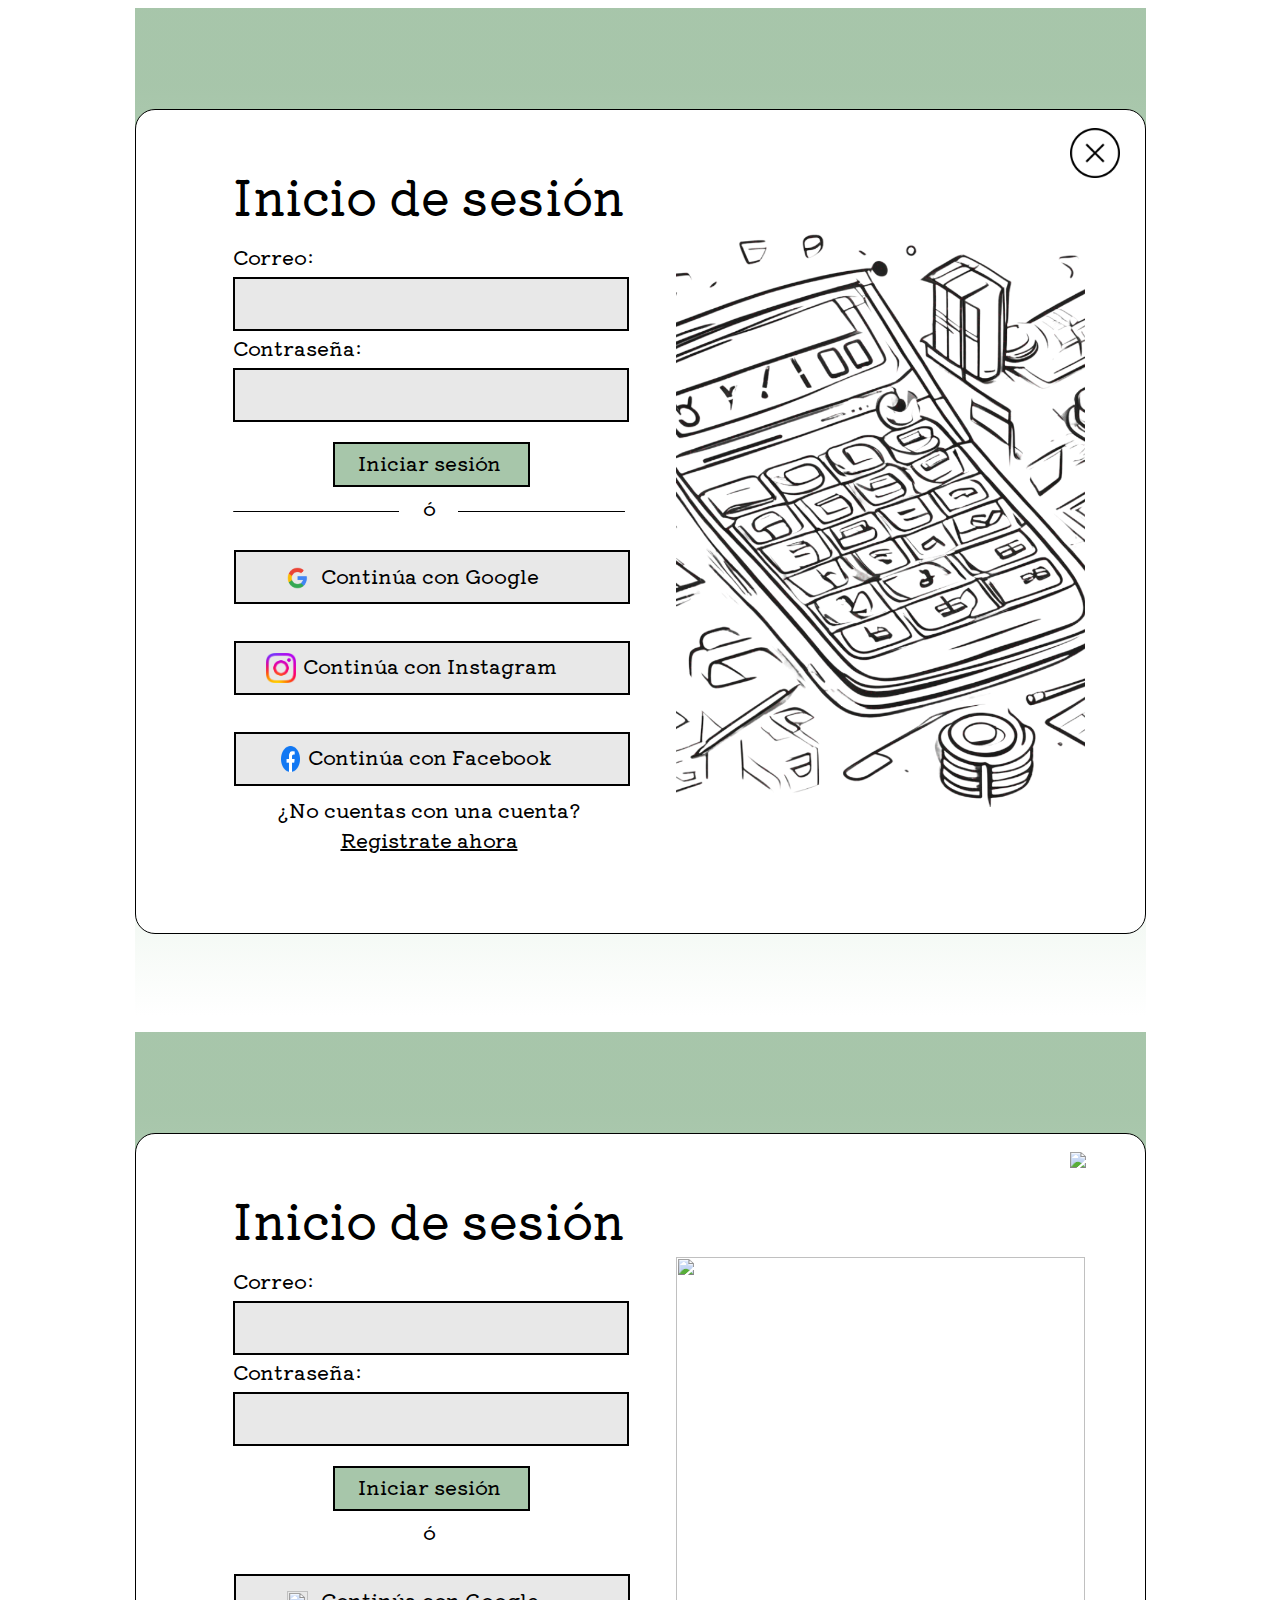
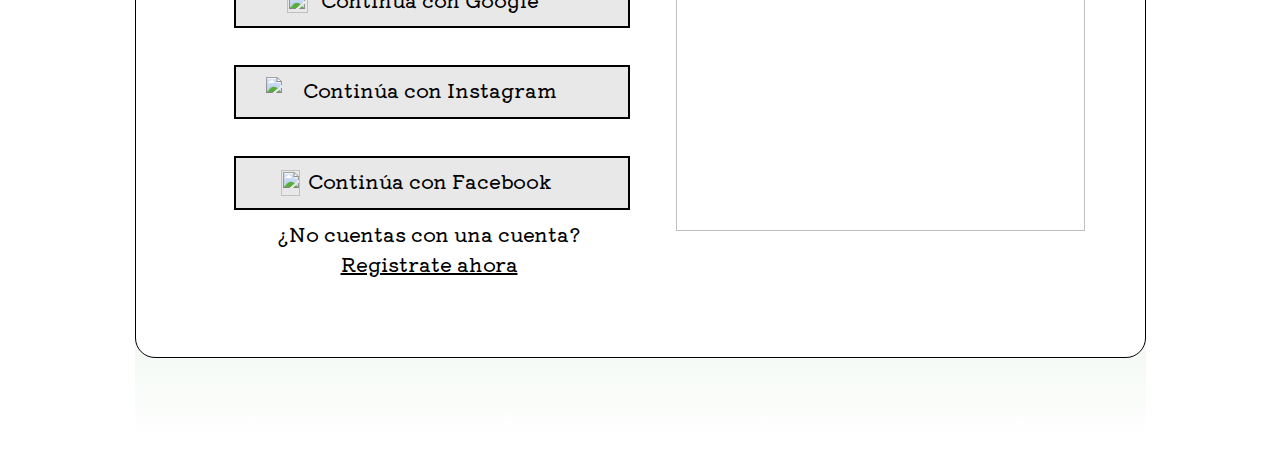
==== log_in.html @ 59058bda "Initial commit" ====
<!DOCTYPE html>
<html>
  <head>
    <link rel="icon" href="images/LesSpending_logo_circ.png">
    <link rel="stylesheet" href="globals.css" />
    <link rel="stylesheet" href="css/log_in.css" />
    <link rel="preconnect" href="https://fonts.googleapis.com">
    <link rel="preconnect" href="https://fonts.gstatic.com" crossorigin>
    <link href="https://fonts.googleapis.com/css2?family=Kiwi+Maru:wght@300;400;500&amp;display=swap" rel="stylesheet">
    <link href="https://fonts.googleapis.com/css2?family=Inter:wght@100;200;300;400;500;600;700;800;900&amp;display=swap"  data-tag="font">
  </head>
  <body>
    <div class="sign-in">
      <div class="overlap-wrapper">
        <div class="overlap">
          <div class="text-wrapper">Correo:</div>
          <div class="rectangle"></div>
          <div class="div">Contraseña:</div>
          <p class="p">¿No cuentas con una cuenta?</p>
          <div class="rectangle-2"></div>
          <div class="overlap-group">
            <div class="text-wrapper-2">Continúa con Facebook</div>
            <img class="image" src="images/facebook_logo.png" />
          </div>
          <div class="overlap-2">
            <div class="text-wrapper-2">Continúa con Instagram</div>
            <img class="img" src="images/logo_instagram.png" />
          </div>
          <div class="overlap-3">
            <div class="text-wrapper-3">Continúa con Google</div>
            <img class="image-2" src="images/google_logo.png" />
          </div>
          <img class="image-3" src="images/circulo-marca-x.png" />
          <div class="text-wrapper-4">Inicio de sesión</div>
          <div class="group">
            <div class="overlap-group-2">
              <img class="line" src="images/line.png" />
              <div class="rectangle-3"></div>
              <div class="text-wrapper-5">ó</div>
            </div>
          </div>
          <div class="text-wrapper-6">Registrate ahora</div>
          <img class="image-4" src="images/hola_lessp.png" />
          <div class="div-wrapper"><div class="text-wrapper-7">Iniciar sesión</div></div>
        </div>
      </div>
    </div>
  </body>
</html>

<!DOCTYPE html>
<html>
  <head>
    <link rel="stylesheet" href="globals.css" />
    <link rel="stylesheet" href="style.css" />
  </head>
  <body>
    <div class="sign-in">
      <div class="overlap-wrapper">
        <div class="overlap">
          <div class="text-wrapper">Correo:</div>
          <div class="rectangle"></div>
          <div class="div">Contraseña:</div>
          <p class="p">¿No cuentas con una cuenta?</p>
          <div class="rectangle-2"></div>
          <div class="overlap-group">
            <div class="text-wrapper-2">Continúa con Facebook</div>
            <img class="image" src="img/image-8.png" />
          </div>
          <div class="overlap-2">
            <div class="text-wrapper-2">Continúa con Instagram</div>
            <img class="img" src="img/image-7.png" />
          </div>
          <div class="overlap-3">
            <div class="text-wrapper-3">Continúa con Google</div>
            <img class="image-2" src="img/image-6.png" />
          </div>
          <img class="image-3" src="img/image-4.png" />
          <div class="text-wrapper-4">Inicio de sesión</div>
          <div class="group">
            <div class="overlap-group-2">
              <img class="line" src="img/line-9.svg" />
              <div class="rectangle-3"></div>
              <div class="text-wrapper-5">ó</div>
            </div>
          </div>
          <div class="text-wrapper-6">Registrate ahora</div>
          <img class="image-4" src="img/image-5.png" />
          <div class="div-wrapper"><div class="text-wrapper-7">Iniciar sesión</div></div>
        </div>
      </div>
    </div>
  </body>
</html>
---- css/log_in.css ----
.sign-in {
    background-color: rgba(255, 255, 255, 1);
    display: flex;
    flex-direction: row;
    justify-content: center;
    width: 100%;
  }
  
  .sign-in .overlap-wrapper {
    background-color: rgba(255, 255, 255, 1);
    background: linear-gradient(
      180deg,
      rgb(167.16, 197.62, 170.2) 7.69%,
      rgb(221.14, 236.94, 222.72) 71.67%,
      rgb(255, 255, 255) 98.41%
    );
    max-width: 1850px; 
    height: 1024px;
}

  
.sign-in .overlap {
  position: relative;
  width: 1009px;
  height: 823px;
  margin: 101px auto 0;
  background-color: #ffffff;
  border-radius: 20px;
  border: 1px solid;
  border-color: #000000;
}

  
  .sign-in .text-wrapper {
    position: absolute;
    width: 138px;
    top: 132px;
    left: 97px;
    font-family: 'Kiwi Maru', sans-serif;
    font-weight: 500;
    color: #000000;
    font-size: 20px;
    letter-spacing: 0;
    line-height: normal;
  }
  
  .sign-in .rectangle {
    position: absolute;
    width: 392px;
    height: 50px;
    top: 167px;
    left: 97px;
    background-color: #e8e8e8;
    border: 2px solid;
    border-color: #000000;
  }
  
  .sign-in .div {
    position: absolute;
    width: 138px;
    top: 223px;
    left: 97px;
    font-family: 'Kiwi Maru', sans-serif;
    font-weight: 500;
    color: #000000;
    font-size: 20px;
    letter-spacing: 0;
    line-height: normal;
  }
  
  .sign-in .p {
    position: absolute;
    width: 392px;
    top: 665px;
    left: 97px;
    font-family: 'Kiwi Maru', sans-serif;
    font-weight: 500;
    color: #000000;
    font-size: 20px;
    text-align: center;
    letter-spacing: 0;
    line-height: normal;
  }
  
  .sign-in .rectangle-2 {
    position: absolute;
    width: 392px;
    height: 50px;
    top: 258px;
    left: 97px;
    background-color: #e8e8e8;
    border: 2px solid;
    border-color: #000000;
  }
  
  .sign-in .overlap-group {
    position: absolute;
    width: 392px;
    height: 50px;
    top: 622px;
    left: 98px;
    background-color: #e8e8e8;
    border: 2px solid;
    border-color: #000000;
  }
  
  .sign-in .text-wrapper-2 {
    position: absolute;
    width: 392px;
    top: 8px;
    left: -2px;
    font-family: 'Kiwi Maru', sans-serif;
    font-weight: 500;
    color: #000000;
    font-size: 20px;
    text-align: center;
    letter-spacing: 0;
    line-height: normal;
  }
  
  .sign-in .image {
    position: absolute;
    width: 19px;
    height: 26px;
    top: 12px;
    left: 45px;
  }
  
  .sign-in .overlap-2 {
    position: absolute;
    width: 392px;
    height: 50px;
    top: 531px;
    left: 98px;
    background-color: #e8e8e8;
    border: 2px solid;
    border-color: #000000;
  }
  
  .sign-in .img {
    position: absolute;
    width: 44;
    height: 30px;
    top: 10px;
    left: 30px;
  }
  
  .sign-in .overlap-3 {
    position: absolute;
    width: 392px;
    height: 50px;
    top: 440px;
    left: 98px;
    background-color: #e8e8e8;
    border: 2px solid;
    border-color: #000000;
  }
  
  .sign-in .text-wrapper-3 {
    position: absolute;
    width: 392px;
    top: 9px;
    left: -2px;
    font-family: 'Kiwi Maru', sans-serif;
    font-weight: 500;
    color: #000000;
    font-size: 20px;
    text-align: center;
    letter-spacing: 0;
    line-height: normal;
  }
  
  .sign-in .image-2 {
    position: absolute;
    width: 21px;
    height: 22px;
    top: 15px;
    left: 51px;
  }
  
  .sign-in .image-3 {
    position: absolute;
    width: 50px;
    height: 50;
    top: 18px;
    left: 934px;
  }
  
  .sign-in .text-wrapper-4 {
    position: absolute;
    width: 422px;
    height: 65px;
    top: 49px;
    left: 82px;
    font-family: 'Kiwi Maru', sans-serif;
    font-weight: 500;
    color: #000000;
    font-size: 48px;
    text-align: center;
    letter-spacing: 0;
    line-height: normal;
  }
  
  .sign-in .group {
    position: absolute;
    width: 394px;
    height: 38px;
    top: 383px;
    left: 97px;
  }
  
  .sign-in .overlap-group-2 {
    position: relative;
    width: 392px;
    height: 38px;
  }
  
  .sign-in .line {
    position: absolute;
    width: 392px;
    height: 1px;
    top: 18px;
    left: 0;
    object-fit: cover;
  }
  
  .sign-in .rectangle-3 {
    position: absolute;
    width: 59px;
    height: 38px;
    top: 0;
    left: 166px;
    background-color: #ffffff;
  }
  
  .sign-in .text-wrapper-5 {
    position: absolute;
    width: 12px;
    top: 0;
    left: 190px;
    font-family: 'Kiwi Maru', sans-serif;
    font-weight: 500;
    color: #000000;
    font-size: 20px;
    letter-spacing: 0;
    line-height: normal;
  }
  
  .sign-in .text-wrapper-6 {
    position: absolute;
    top: 715px;
    left: 205px;
    font-family: 'Kiwi Maru', sans-serif;
    font-weight: 500;
    color: #000000;
    font-size: 20px;
    text-align: center;
    letter-spacing: 0;
    line-height: normal;
    text-decoration: underline;
  }
  
  .sign-in .image-4 {
    position: absolute;
    width: 409px;
    height: 574px;
    top: 123px;
    left: 540px;
    object-fit: cover;
  }
  
  .sign-in .div-wrapper {
    position: absolute;
  width: 193px;
  height: 41px;
  top: 332px;
  left: 197px;
  background-color: #a7c6aa;
  border: 2px solid;
  border-color: #000000;
  }
  
  .sign-in .text-wrapper-7 {
    position: absolute;
    width: 145px;
    top: 4px;
    left: 22px;
    font-family: 'Kiwi Maru', sans-serif;
    font-weight: 500;
    color: #000000;
    font-size: 20px;
    text-align: center;
    letter-spacing: 0;
    line-height: normal;
  }

  .sign-in .text-wrapper-8 {
    position: absolute;
    width: 145px;
    top: 9px;
    left: 22px;
    font-family: 'Kiwi Maru', sans-serif;
    font-weight: 500;
    color: #000000;
    font-size: 20px;
    text-align: center;
    letter-spacing: 0;
    line-height: normal;
  }
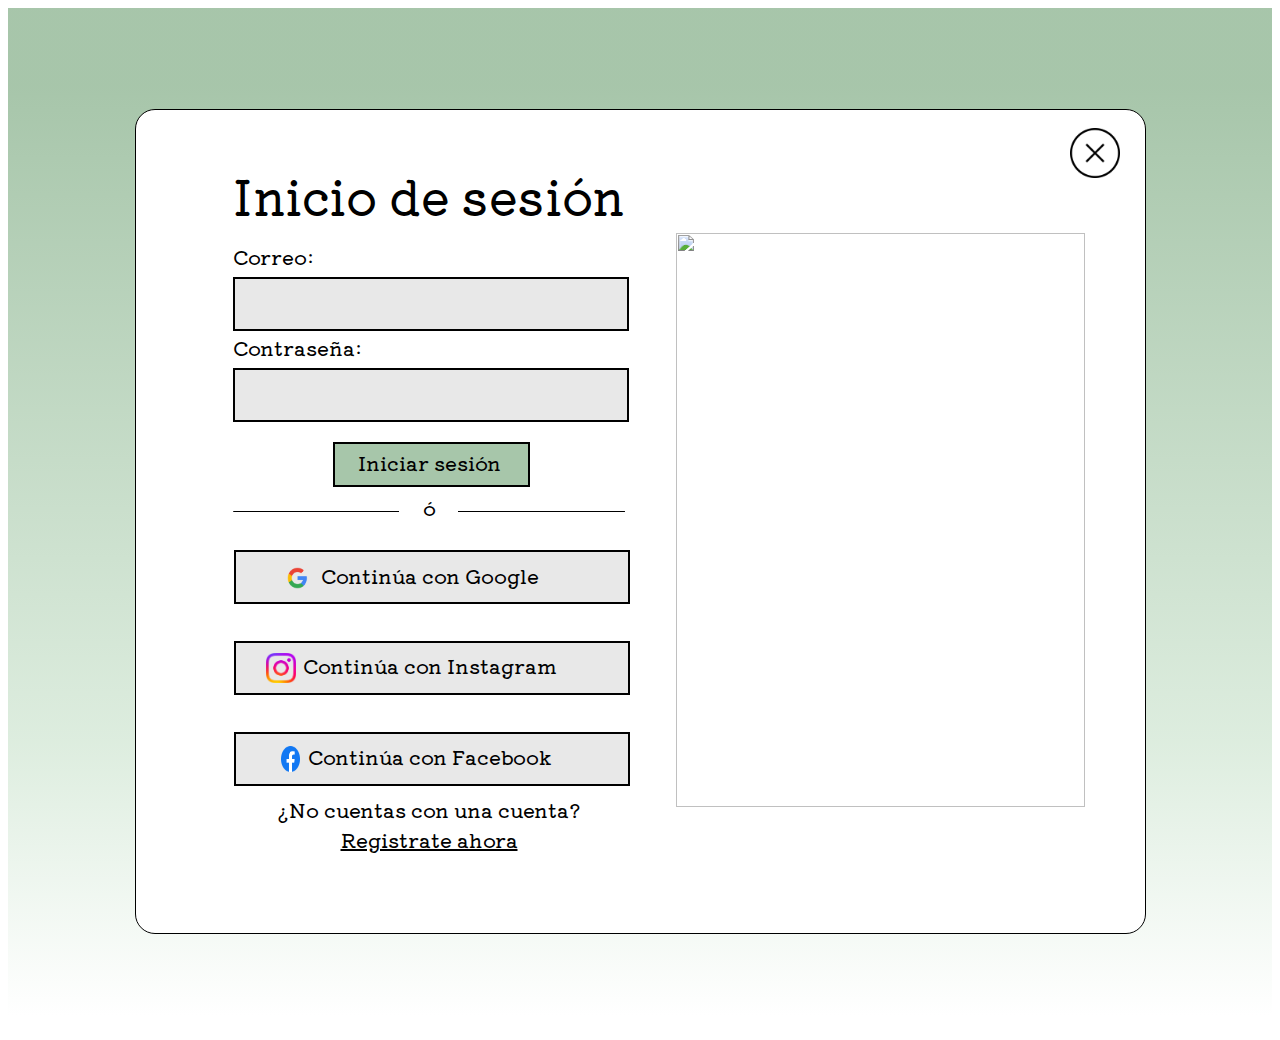
==== commit d334bea2: "Frontend V1" ====
--- a/log_in.html
+++ b/log_in.html
@@ -30,7 +30,7 @@
             <div class="text-wrapper-3">Continúa con Google</div>
             <img class="image-2" src="images/google_logo.png" />
           </div>
-          <img class="image-3" src="images/circulo-marca-x.png" />
+          <img class="image-3" src="images/close.png" />
           <div class="text-wrapper-4">Inicio de sesión</div>
           <div class="group">
             <div class="overlap-group-2">
@@ -46,49 +46,4 @@
       </div>
     </div>
   </body>
-</html>
-
-<!DOCTYPE html>
-<html>
-  <head>
-    <link rel="stylesheet" href="globals.css" />
-    <link rel="stylesheet" href="style.css" />
-  </head>
-  <body>
-    <div class="sign-in">
-      <div class="overlap-wrapper">
-        <div class="overlap">
-          <div class="text-wrapper">Correo:</div>
-          <div class="rectangle"></div>
-          <div class="div">Contraseña:</div>
-          <p class="p">¿No cuentas con una cuenta?</p>
-          <div class="rectangle-2"></div>
-          <div class="overlap-group">
-            <div class="text-wrapper-2">Continúa con Facebook</div>
-            <img class="image" src="img/image-8.png" />
-          </div>
-          <div class="overlap-2">
-            <div class="text-wrapper-2">Continúa con Instagram</div>
-            <img class="img" src="img/image-7.png" />
-          </div>
-          <div class="overlap-3">
-            <div class="text-wrapper-3">Continúa con Google</div>
-            <img class="image-2" src="img/image-6.png" />
-          </div>
-          <img class="image-3" src="img/image-4.png" />
-          <div class="text-wrapper-4">Inicio de sesión</div>
-          <div class="group">
-            <div class="overlap-group-2">
-              <img class="line" src="img/line-9.svg" />
-              <div class="rectangle-3"></div>
-              <div class="text-wrapper-5">ó</div>
-            </div>
-          </div>
-          <div class="text-wrapper-6">Registrate ahora</div>
-          <img class="image-4" src="img/image-5.png" />
-          <div class="div-wrapper"><div class="text-wrapper-7">Iniciar sesión</div></div>
-        </div>
-      </div>
-    </div>
-  </body>
-</html>
+</html>--- a/css/log_in.css
+++ b/css/log_in.css
@@ -14,11 +14,12 @@
       rgb(221.14, 236.94, 222.72) 71.67%,
       rgb(255, 255, 255) 98.41%
     );
-    max-width: 1850px; 
+    max-width: 1850px; /* Adjusted to a maximum width */
+    width: 100%;
     height: 1024px;
+    margin: 0 auto; /* Centers the element horizontally */
 }
 
-  
 .sign-in .overlap {
   position: relative;
   width: 1009px;
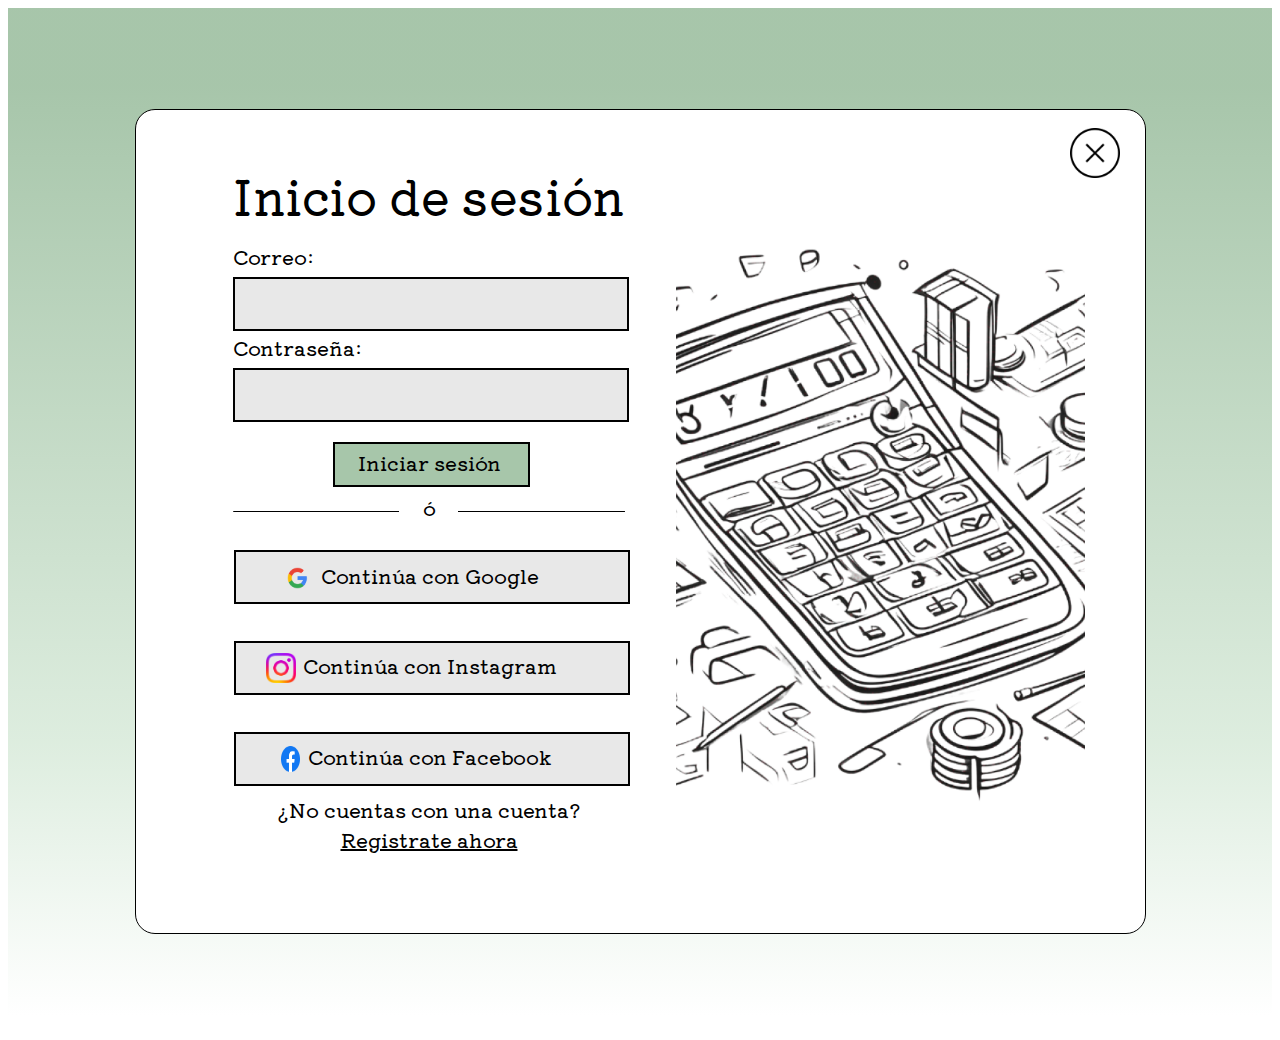
==== commit 0d921369: "Primera Version" ====
--- a/log_in.html
+++ b/log_in.html
@@ -40,7 +40,7 @@
             </div>
           </div>
           <div class="text-wrapper-6">Registrate ahora</div>
-          <img class="image-4" src="images/hola_lessp.png" />
+          <img class="image-4" src="images/hola_less.png" />
           <div class="div-wrapper"><div class="text-wrapper-7">Iniciar sesión</div></div>
         </div>
       </div>
--- a/css/log_in.css
+++ b/css/log_in.css
@@ -14,10 +14,10 @@
       rgb(221.14, 236.94, 222.72) 71.67%,
       rgb(255, 255, 255) 98.41%
     );
-    max-width: 1850px; /* Adjusted to a maximum width */
+    max-width: 1850px; 
     width: 100%;
     height: 1024px;
-    margin: 0 auto; /* Centers the element horizontally */
+    margin: 0 auto; 
 }
 
 .sign-in .overlap {
@@ -182,7 +182,7 @@
   .sign-in .image-3 {
     position: absolute;
     width: 50px;
-    height: 50;
+    height: 50px;
     top: 18px;
     left: 934px;
   }
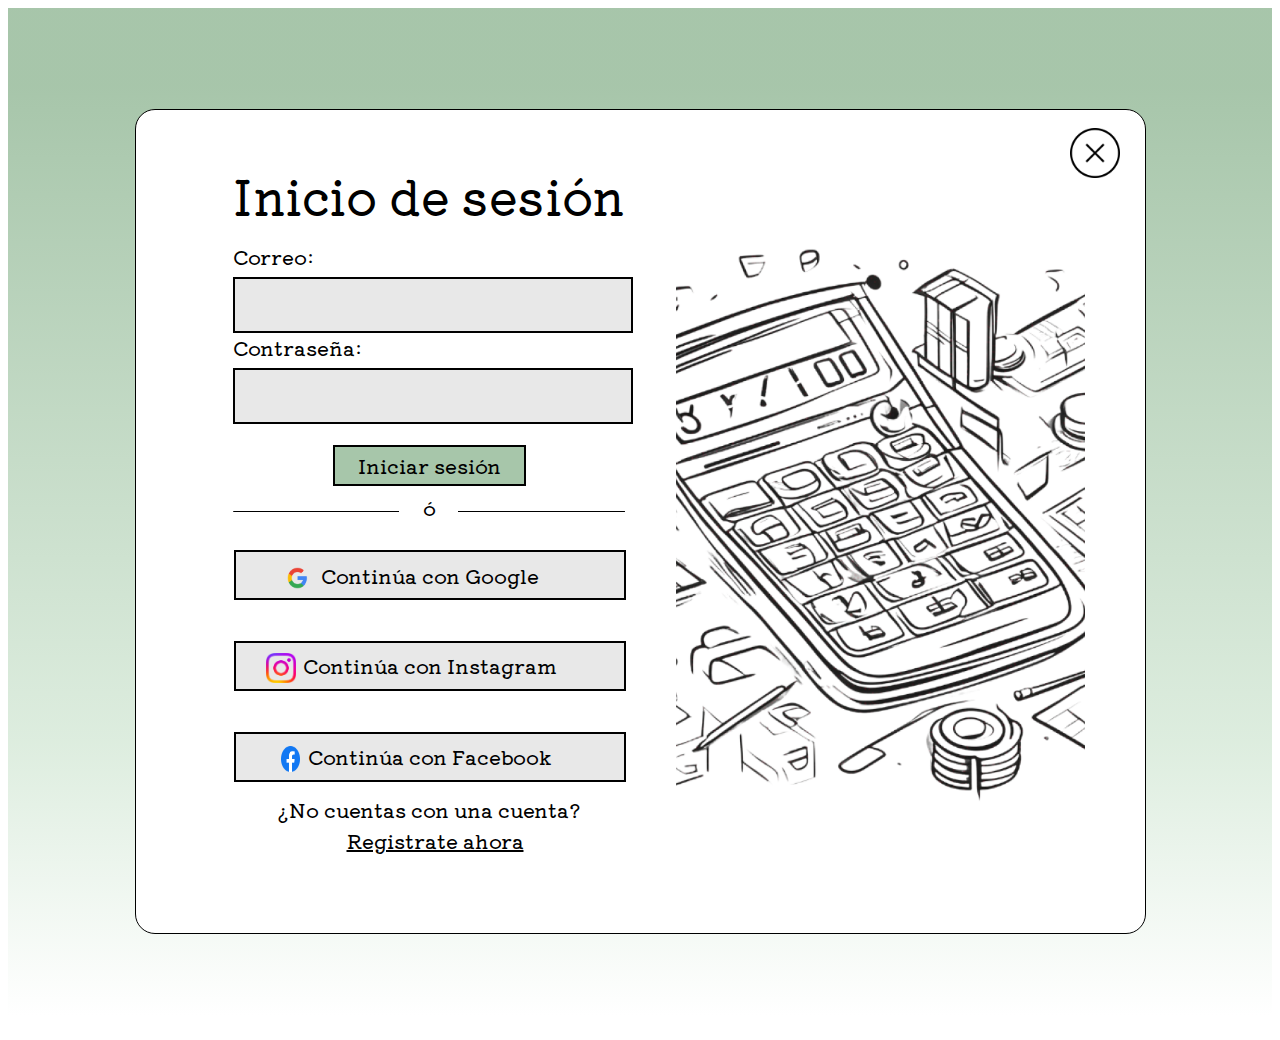
==== commit 87f30fa2: "V1.2" ====
--- a/log_in.html
+++ b/log_in.html
@@ -8,29 +8,34 @@
     <link rel="preconnect" href="https://fonts.gstatic.com" crossorigin>
     <link href="https://fonts.googleapis.com/css2?family=Kiwi+Maru:wght@300;400;500&amp;display=swap" rel="stylesheet">
     <link href="https://fonts.googleapis.com/css2?family=Inter:wght@100;200;300;400;500;600;700;800;900&amp;display=swap"  data-tag="font">
+    <title>Iniciar sesión</title>
   </head>
   <body>
     <div class="sign-in">
       <div class="overlap-wrapper">
         <div class="overlap">
           <div class="text-wrapper">Correo:</div>
-          <div class="rectangle"></div>
+          <input type="text" class="rectangle" />
           <div class="div">Contraseña:</div>
           <p class="p">¿No cuentas con una cuenta?</p>
-          <div class="rectangle-2"></div>
-          <div class="overlap-group">
+          <input type="password" class="rectangle-2"/>
+
+          <button class="overlap-group">
             <div class="text-wrapper-2">Continúa con Facebook</div>
             <img class="image" src="images/facebook_logo.png" />
-          </div>
-          <div class="overlap-2">
+          </button>
+
+          <button class="overlap-2">
             <div class="text-wrapper-2">Continúa con Instagram</div>
             <img class="img" src="images/logo_instagram.png" />
-          </div>
-          <div class="overlap-3">
+          </button>
+
+          <button class="overlap-3">
             <div class="text-wrapper-3">Continúa con Google</div>
             <img class="image-2" src="images/google_logo.png" />
-          </div>
-          <img class="image-3" src="images/close.png" />
+          </button>
+
+          <input type="image" class="image-3" src="images/close.png" />
           <div class="text-wrapper-4">Inicio de sesión</div>
           <div class="group">
             <div class="overlap-group-2">
@@ -39,9 +44,11 @@
               <div class="text-wrapper-5">ó</div>
             </div>
           </div>
-          <div class="text-wrapper-6">Registrate ahora</div>
+          <button class="text-wrapper-6">Registrate ahora</button>
           <img class="image-4" src="images/hola_less.png" />
-          <div class="div-wrapper"><div class="text-wrapper-7">Iniciar sesión</div></div>
+          <button class="div-wrapper">
+            <div class="text-wrapper-7">Iniciar sesión</div>
+          </button>          
         </div>
       </div>
     </div>
--- a/css/log_in.css
+++ b/css/log_in.css
@@ -54,6 +54,8 @@
     background-color: #e8e8e8;
     border: 2px solid;
     border-color: #000000;
+    font-family: 'Kiwi Maru', sans-serif;
+    font-weight: 600;
   }
   
   .sign-in .div {
@@ -92,6 +94,8 @@
     background-color: #e8e8e8;
     border: 2px solid;
     border-color: #000000;
+    font-family: 'Kiwi Maru', sans-serif;
+    font-weight: 600;
   }
   
   .sign-in .overlap-group {
@@ -103,6 +107,7 @@
     background-color: #e8e8e8;
     border: 2px solid;
     border-color: #000000;
+    cursor: pointer;
   }
   
   .sign-in .text-wrapper-2 {
@@ -136,6 +141,7 @@
     background-color: #e8e8e8;
     border: 2px solid;
     border-color: #000000;
+    cursor: pointer;
   }
   
   .sign-in .img {
@@ -155,6 +161,7 @@
     background-color: #e8e8e8;
     border: 2px solid;
     border-color: #000000;
+    cursor: pointer; 
   }
   
   .sign-in .text-wrapper-3 {
@@ -185,7 +192,10 @@
     height: 50px;
     top: 18px;
     left: 934px;
-  }
+    background-color: #ffffff;
+    border: none; 
+  }
+  
   
   .sign-in .text-wrapper-4 {
     position: absolute;
@@ -259,6 +269,9 @@
     letter-spacing: 0;
     line-height: normal;
     text-decoration: underline;
+    background-color: #ffffff;
+    border: 0px;
+    cursor: pointer; 
   }
   
   .sign-in .image-4 {
@@ -272,13 +285,14 @@
   
   .sign-in .div-wrapper {
     position: absolute;
-  width: 193px;
-  height: 41px;
-  top: 332px;
-  left: 197px;
-  background-color: #a7c6aa;
-  border: 2px solid;
-  border-color: #000000;
+    width: 193px;
+    height: 41px;
+    top: 335px;
+    left: 197px;
+    background-color: #a7c6aa;
+    border: 2px solid;
+    border-color: #000000;
+    cursor: pointer; 
   }
   
   .sign-in .text-wrapper-7 {
